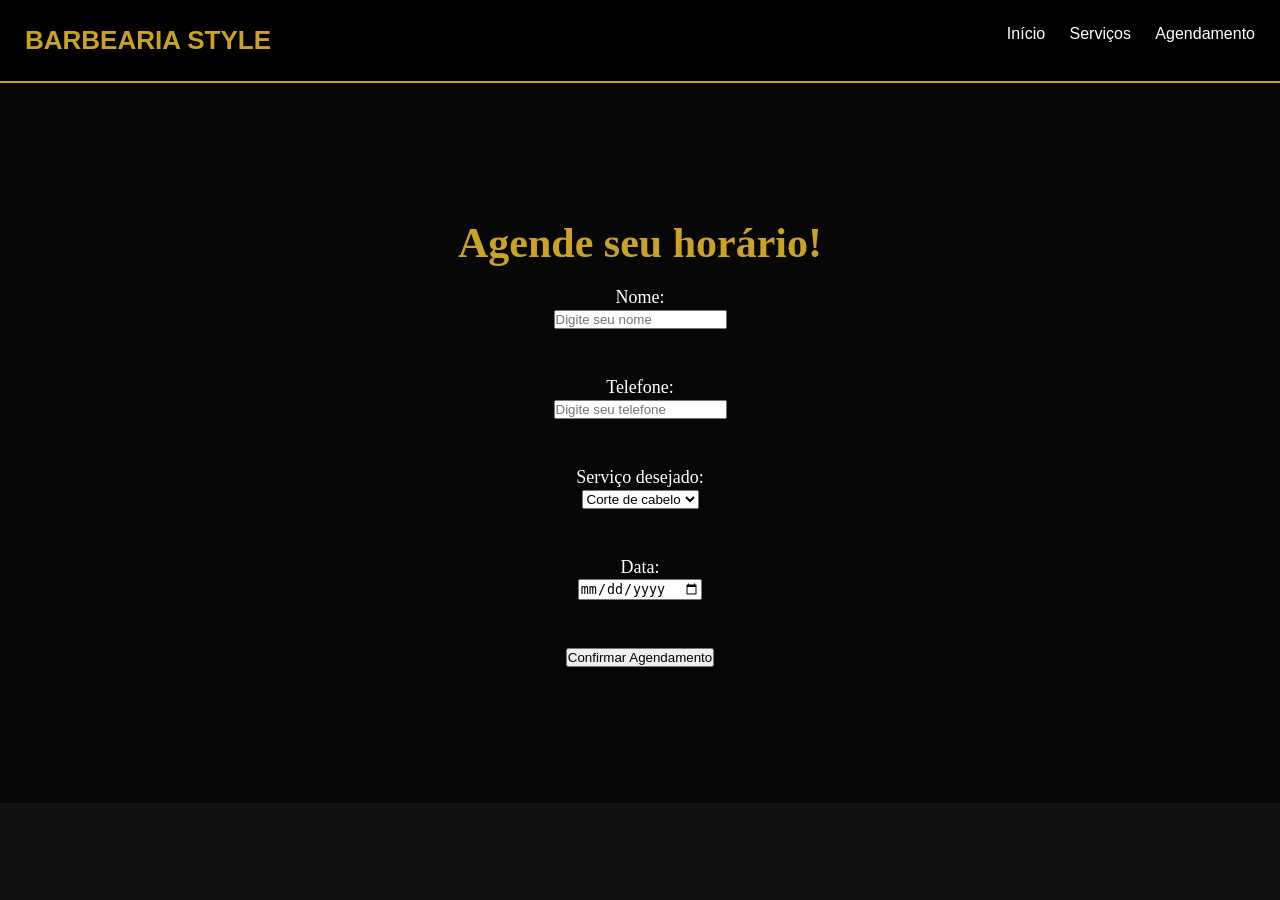
==== agendamento.html @ eafc561c "agendamento.html" ====
<!DOCTYPE html>
<html lang="pt-br">
<head>
    <meta charset="UTF-8">
    <meta name="viewport" content="width=device-width, initial-scale=1.0">
    <title>Agendamento - Barbearia Style</title>
    <link rel="stylesheet" href="style.css">
</head>
<body>

    <header>
        <h1>BARBEARIA STYLE</h1>

        <nav>
            <a href="index.html">Início</a>
            <a href="servicos.html">Serviços</a>
            <a href="agendamento.html">Agendamento</a>
        </nav>
    </header>

    <main>
        <h2>Agende seu horário!</h2>

        <form>
            <p>
                <label>Nome:</label><br>
                <input type="text" placeholder="Digite seu nome">
            </p>

            <br>

            <p>
                <label>Telefone:</label><br>
                <input type="tel" placeholder="Digite seu telefone">
            </p>

            <br>

            <p>
                <label>Serviço desejado:</label><br>
                <select>
                    <option>Corte de cabelo</option>
                    <option>Barba</option>
                    <option>Corte + Barba</option>
                    <option>Sobrancelha</option>
                </select>
            </p>

            <br>

            <p>
                <label>Data:</label><br>
                <input type="date">
            </p>

            <br>

            <button type="button">Confirmar Agendamento</button>
        </form>
    </main>

</body>
</html>
---- style.css ----
*{
    margin: 0;
    padding: 0;
    box-sizing: border-box;
}

body {
    background-color: #111;
    color: #fff;
    font - family: Arial, sans-serif;
}

header {
      background-color: #111;
      color:#fff;
      font-family: Arial, sans-serif;
}

header {
      background-color: #000;
      padding: 25px;
      display: flex;
      justify-content: space-between;
      align-itens: center;
      border-bottom: 2px solid #c9a227;
}

header h1 {
    color: #c9a227;
    font-size: 26px;
}

nav a {
    color: white;
    text-decoration: none;
    margin-left: 20px;
    transition: 0.3s;
}

nav a:hover {
    color: #c9a227;
}

main {
    min-height: 80vh;
    display: flex;
    flex-direction: column;
    justify-content: center;
    align-items: center;
    text-align: center;
    padding: 30px;
    background: linear-gradient(#0009, #0009);
}

main h2 {
    color: #c9a227;
    font-size: 42px;
    margin-bottom: 20px;
}

main p {
    font-size: 18px;
    margin-bottom: 30px;
}

main a {
    background-color: #c9a227;
    color: #000;
    padding: 15px 25px;
    border-radius: 5px;
    text-decoration: none;
    font-weight: bold;
}

main a:hover {
    background-color: #fff;
}
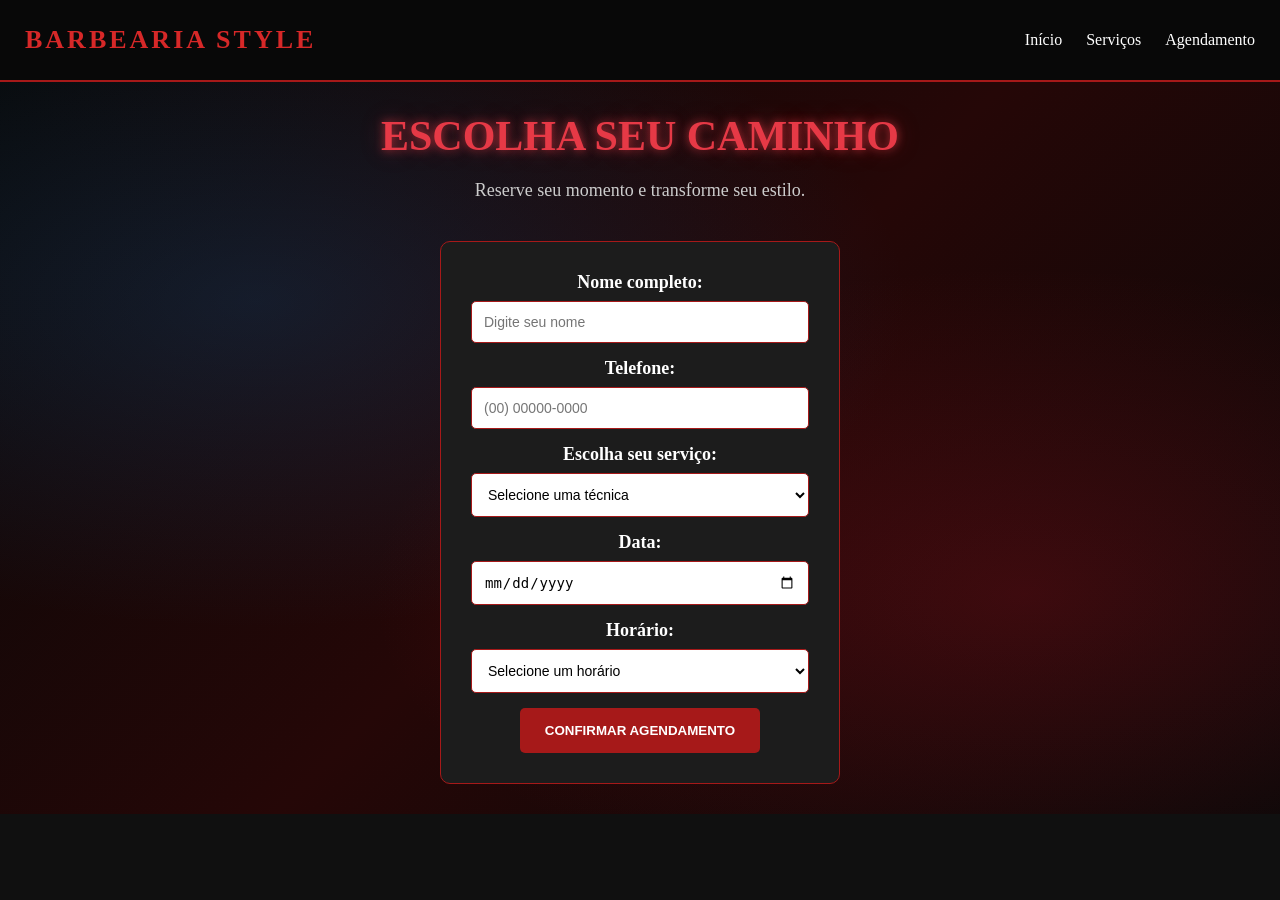
==== commit 07c32d74: "Update agendamento.html" ====
--- a/agendamento.html
+++ b/agendamento.html
@@ -19,45 +19,63 @@
         </nav>
     </header>
 
-    <main>
-        <h2>Agende seu horário!</h2>
+    <main class="pagina-agendamento">
 
-        <form>
+        <h2>ESCOLHA SEU CAMINHO</h2>
+
+        <p class="descricao-servicos">
+            Reserve seu momento e transforme seu estilo.
+        </p>
+
+        <form class="form-agendamento">
+
             <p>
-                <label>Nome:</label><br>
-                <input type="text" placeholder="Digite seu nome">
+                <label for="nome">Nome completo:</label>
+                <input type="text" id="nome" name="nome"
+                    placeholder="Digite seu nome" required>
             </p>
 
-            <br>
+            <p>
+                <label for="telefone">Telefone:</label>
+                <input type="tel" id="telefone" name="telefone"
+                    placeholder="(00) 00000-0000" required>
+            </p>
 
             <p>
-                <label>Telefone:</label><br>
-                <input type="tel" placeholder="Digite seu telefone">
-            </p>
-
-            <br>
-
-            <p>
-                <label>Serviço desejado:</label><br>
-                <select>
-                    <option>Corte de cabelo</option>
-                    <option>Barba</option>
-                    <option>Corte + Barba</option>
-                    <option>Sobrancelha</option>
+                <label for="servico">Escolha seu serviço:</label>
+                <select id="servico" name="servico" required>
+                    <option value="">Selecione uma técnica</option>
+                    <option value="Corte Tradicional">Respiração da Água - Corte Tradicional</option>
+                    <option value="Corte e Barba">Respiração das Chamas - Corte + Barba</option>
+                    <option value="Acabamento">Respiração do Trovão - Acabamento</option>
+                    <option value="Barba">Respiração da Névoa - Barba</option>
                 </select>
             </p>
 
-            <br>
+            <p>
+                <label for="data">Data:</label>
+                <input type="date" id="data" name="data" required>
+            </p>
 
             <p>
-                <label>Data:</label><br>
-                <input type="date">
+                <label for="horario">Horário:</label>
+                <select id="horario" name="horario" required>
+                    <option value="">Selecione um horário</option>
+                    <option>09:00</option>
+                    <option>10:00</option>
+                    <option>11:00</option>
+                    <option>13:00</option>
+                    <option>14:00</option>
+                    <option>15:00</option>
+                    <option>16:00</option>
+                    <option>17:00</option>
+                </select>
             </p>
 
-            <br>
+            <button type="submit">CONFIRMAR AGENDAMENTO</button>
 
-            <button type="button">Confirmar Agendamento</button>
         </form>
+
     </main>
 
 </body>
--- a/style.css
+++ b/style.css
@@ -1,33 +1,28 @@
-*{
+* {
     margin: 0;
     padding: 0;
     box-sizing: border-box;
 }
 
 body {
-    background-color: #111;
-    color: #fff;
-    font - family: Arial, sans-serif;
+    background-color: #101010;
+    color: #f5f5f5;
+    font-family: Georgia, serif;
 }
 
 header {
-      background-color: #111;
-      color:#fff;
-      font-family: Arial, sans-serif;
-}
-
-header {
-      background-color: #000;
-      padding: 25px;
-      display: flex;
-      justify-content: space-between;
-      align-itens: center;
-      border-bottom: 2px solid #c9a227;
+    background-color: #080808;
+    padding: 25px;
+    display: flex;
+    justify-content: space-between;
+    align-items: center;
+    border-bottom: 2px solid #a61919;
 }
 
 header h1 {
-    color: #c9a227;
+    color: #d62828;
     font-size: 26px;
+    letter-spacing: 3px;
 }
 
 nav a {
@@ -38,7 +33,7 @@
 }
 
 nav a:hover {
-    color: #c9a227;
+    color: #d62828;
 }
 
 main {
@@ -49,30 +44,207 @@
     align-items: center;
     text-align: center;
     padding: 30px;
-    background: linear-gradient(#0009, #0009);
+    background: linear-gradient(
+        135deg,
+        #101010,
+        #250707,
+        #101010
+    );
 }
 
 main h2 {
-    color: #c9a227;
+    color: #e63946;
     font-size: 42px;
     margin-bottom: 20px;
 }
 
 main p {
     font-size: 18px;
-    margin-bottom: 30px;
-}
-
-main a {
-    background-color: #c9a227;
-    color: #000;
+    margin-bottom: 20px;
+}
+
+main a,
+form button {
+    background-color: #a61919;
+    color: white;
     padding: 15px 25px;
     border-radius: 5px;
     text-decoration: none;
     font-weight: bold;
-}
-
-main a:hover {
+    border: none;
+    cursor: pointer;
+    transition: 0.3s;
+}
+
+main a:hover,
+form button:hover {
+    background-color: #e63946;
+    transform: scale(1.05);
+}
+
+form {
+    width: 100%;
+    max-width: 400px;
+    background-color: #1c1c1c;
+    padding: 30px;
+    border: 1px solid #a61919;
+    border-radius: 10px;
+}
+
+form p {
+    margin-bottom: 15px;
+}
+
+form label {
+    color: #fff;
+    font-weight: bold;
+}
+
+form input,
+form select {
+    width: 100%;
+    padding: 12px;
+    margin-top: 8px;
+    border: 1px solid #a61919;
+    border-radius: 5px;
     background-color: #fff;
-}
-  
+    font-size: 14px;
+}
+
+.frase {
+    color: #c9a0a0;
+    font-style: italic;
+    font-size: 16px;
+    margin-top: 35px;
+    letter-spacing: 1px;
+    text-shadow: 0 0 8px #a61919;
+}
+
+
+main {
+    position: relative;
+    overflow: hidden;
+    background:
+        radial-gradient(
+            ellipse at 20% 30%,
+            rgba(20, 90, 150, 0.25),
+            transparent 45%
+        ),
+        radial-gradient(
+            ellipse at 80% 70%,
+            rgba(180, 20, 35, 0.25),
+            transparent 45%
+        ),
+        linear-gradient(
+            135deg,
+            #080808,
+            #250707,
+            #080808
+        );
+}
+
+main h2 {
+    text-shadow:
+        0 0 10px rgba(230, 57, 70, 0.7),
+        0 0 25px rgba(230, 57, 70, 0.3);
+}
+
+main p {
+    position: relative;
+    z-index: 1;
+}
+
+/* PÁGINA DE SERVIÇOS */
+
+.pagina-servicos {
+    min-height: 100vh;
+    padding: 60px 30px;
+    display: flex;
+    flex-direction: column;
+    align-items: center;
+}
+
+.descricao-servicos {
+    color: #ccc;
+    margin-bottom: 40px;
+}
+
+.servicos-container {
+    display: grid;
+    grid-template-columns: repeat(2, 1fr);
+    gap: 25px;
+    width: 100%;
+    max-width: 900px;
+    margin-bottom: 40px;
+}
+
+.servico-card {
+    background: #181818;
+    border: 1px solid #a61919;
+    border-radius: 12px;
+    padding: 30px 20px;
+    text-align: center;
+    transition: 0.3s;
+    box-shadow: 0 0 12px rgba(166, 25, 25, 0.15);
+}
+
+.servico-card:hover {
+    transform: translateY(-8px);
+    box-shadow: 0 0 22px rgba(166, 25, 25, 0.5);
+}
+
+.servico-card span {
+    font-size: 42px;
+}
+
+.servico-card h3 {
+    color: #e63946;
+    font-size: 19px;
+    margin: 15px 0;
+}
+
+.servico-card h4 {
+    color: #fff;
+    margin-bottom: 12px;
+}
+
+.servico-card p {
+    color: #bbb;
+    font-size: 15px;
+    line-height: 1.5;
+}
+
+.servico-card strong {
+    display: block;
+    color: #e63946;
+    font-size: 23px;
+    margin-top: 20px;
+}
+
+.agua {
+    border-color: #168bd2;
+}
+
+.chamas {
+    border-color: #d62828;
+}
+
+.trovao {
+    border-color: #d6b82b;
+}
+
+.nevoa {
+    border-color: #9278c7;
+}
+
+@media (max-width: 600px) {
+    .servicos-container {
+        grid-template-columns: 1fr;
+    }
+
+    .pagina-servicos {
+        padding: 40px 15px;
+    }
+}
+
+
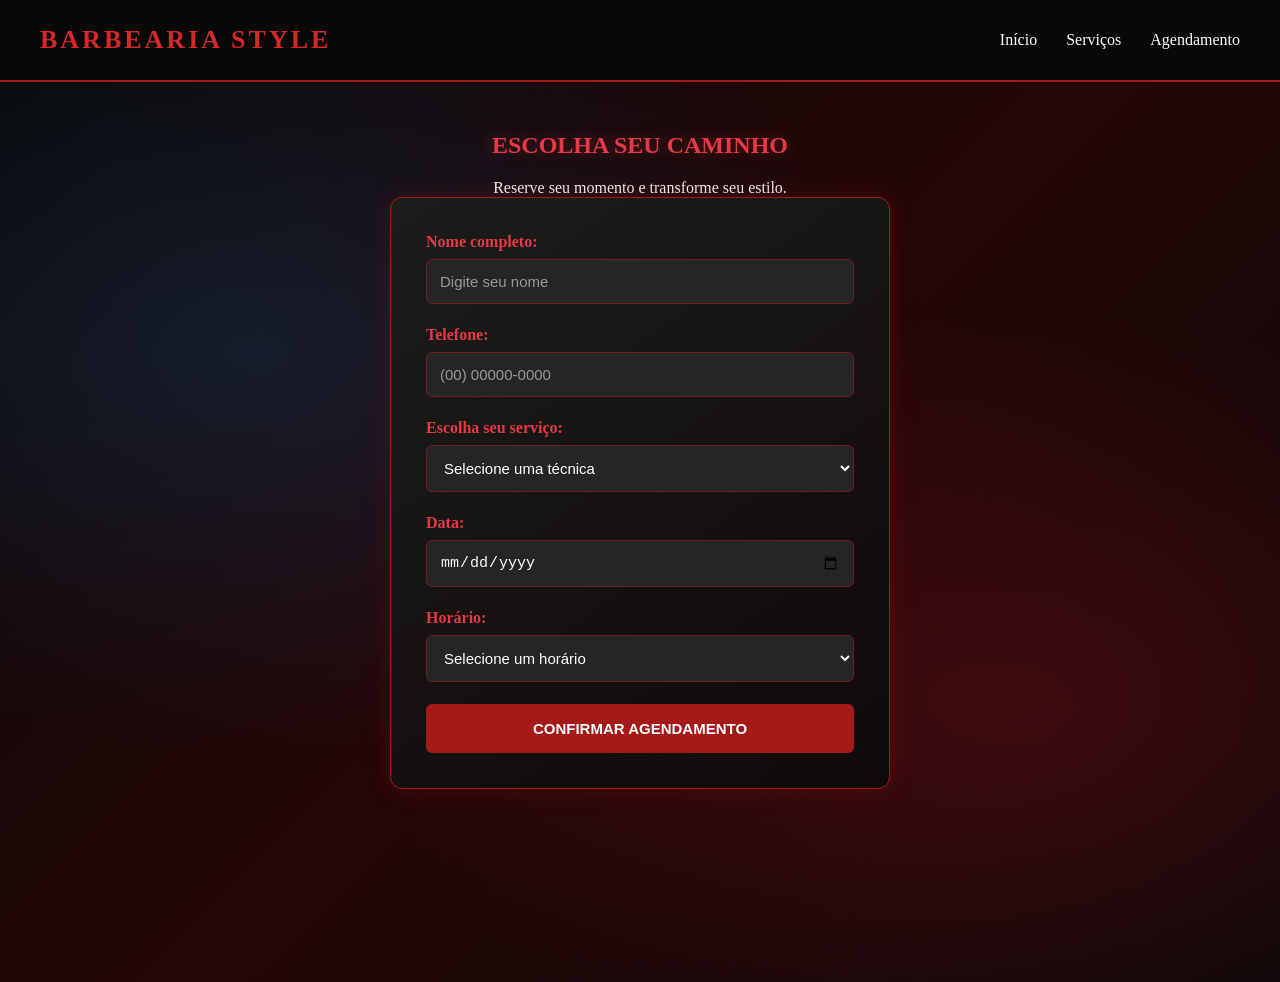
==== commit 3357b3c4: "ultimo, finalmente." ====
--- a/agendamento.html
+++ b/agendamento.html
@@ -45,10 +45,10 @@
                 <label for="servico">Escolha seu serviço:</label>
                 <select id="servico" name="servico" required>
                     <option value="">Selecione uma técnica</option>
-                    <option value="Corte Tradicional">Respiração da Água - Corte Tradicional</option>
-                    <option value="Corte e Barba">Respiração das Chamas - Corte + Barba</option>
-                    <option value="Acabamento">Respiração do Trovão - Acabamento</option>
-                    <option value="Barba">Respiração da Névoa - Barba</option>
+                    <option value="Corte Tradicional">Corte Tradicional</option>
+                    <option value="Corte e Barba">Corte + Barba</option>
+                    <option value="Acabamento">Acabamento</option>
+                    <option value="Barba">Barba</option>
                 </select>
             </p>
 
@@ -61,7 +61,6 @@
                 <label for="horario">Horário:</label>
                 <select id="horario" name="horario" required>
                     <option value="">Selecione um horário</option>
-                    <option>09:00</option>
                     <option>10:00</option>
                     <option>11:00</option>
                     <option>13:00</option>
--- a/style.css
+++ b/style.css
@@ -1,3 +1,4 @@
+
 * {
     margin: 0;
     padding: 0;
@@ -5,14 +6,14 @@
 }
 
 body {
-    background-color: #101010;
+    background: #101010;
     color: #f5f5f5;
     font-family: Georgia, serif;
 }
 
 header {
-    background-color: #080808;
-    padding: 25px;
+    background: #080808;
+    padding: 25px 40px;
     display: flex;
     justify-content: space-between;
     align-items: center;
@@ -28,133 +29,100 @@
 nav a {
     color: white;
     text-decoration: none;
-    margin-left: 20px;
-    transition: 0.3s;
+    margin-left: 25px;
+    transition: .3s;
 }
 
 nav a:hover {
     color: #d62828;
 }
-
-main {
-    min-height: 80vh;
-    display: flex;
-    flex-direction: column;
-    justify-content: center;
-    align-items: center;
-    text-align: center;
-    padding: 30px;
-    background: linear-gradient(
-        135deg,
-        #101010,
-        #250707,
-        #101010
-    );
-}
-
-main h2 {
-    color: #e63946;
-    font-size: 42px;
-    margin-bottom: 20px;
-}
-
-main p {
-    font-size: 18px;
-    margin-bottom: 20px;
-}
-
-main a,
-form button {
-    background-color: #a61919;
-    color: white;
-    padding: 15px 25px;
-    border-radius: 5px;
-    text-decoration: none;
-    font-weight: bold;
-    border: none;
-    cursor: pointer;
-    transition: 0.3s;
-}
-
-main a:hover,
-form button:hover {
-    background-color: #e63946;
-    transform: scale(1.05);
-}
-
-form {
-    width: 100%;
-    max-width: 400px;
-    background-color: #1c1c1c;
-    padding: 30px;
-    border: 1px solid #a61919;
-    border-radius: 10px;
-}
-
-form p {
-    margin-bottom: 15px;
-}
-
-form label {
-    color: #fff;
-    font-weight: bold;
-}
-
-form input,
-form select {
-    width: 100%;
-    padding: 12px;
-    margin-top: 8px;
-    border: 1px solid #a61919;
-    border-radius: 5px;
-    background-color: #fff;
-    font-size: 14px;
-}
-
-.frase {
-    color: #c9a0a0;
-    font-style: italic;
-    font-size: 16px;
-    margin-top: 35px;
-    letter-spacing: 1px;
-    text-shadow: 0 0 8px #a61919;
-}
-
 
 main {
     position: relative;
     overflow: hidden;
     background:
-        radial-gradient(
-            ellipse at 20% 30%,
-            rgba(20, 90, 150, 0.25),
-            transparent 45%
-        ),
-        radial-gradient(
-            ellipse at 80% 70%,
-            rgba(180, 20, 35, 0.25),
-            transparent 45%
-        ),
-        linear-gradient(
-            135deg,
-            #080808,
-            #250707,
-            #080808
-        );
+        radial-gradient(ellipse at 20% 30%, rgba(20, 90, 150, .25), transparent 45%),
+        radial-gradient(ellipse at 80% 70%, rgba(180, 20, 35, .25), transparent 45%),
+        linear-gradient(135deg, #080808, #250707, #080808);
 }
 
 main h2 {
-    text-shadow:
-        0 0 10px rgba(230, 57, 70, 0.7),
-        0 0 25px rgba(230, 57, 70, 0.3);
-}
-
-main p {
-    position: relative;
-    z-index: 1;
-}
-
-/* PÁGINA DE SERVIÇOS */
+    color: #e63946;
+    text-shadow: 0 0 15px rgba(230, 57, 70, .4);
+}
+
+.pagina-inicial {
+    min-height: 85vh;
+    padding: 70px 25px;
+    display: flex;
+    justify-content: center;
+    align-items: center;
+    text-align: center;
+}
+
+.conteudo-inicial {
+    width: 100%;
+    max-width: 900px;
+    margin: auto;
+}
+
+.conteudo-inicial .subtitulo {
+    color: #ff303f;
+    font-size: 23px;
+    font-weight: bold;
+    letter-spacing: 6px;
+    margin-bottom: 30px;
+}
+
+.conteudo-inicial h2 {
+    font-size: clamp(34px, 5vw, 52px);
+    line-height: 1.35;
+    letter-spacing: 2px;
+    margin-bottom: 35px;
+}
+
+.conteudo-inicial .descricao-inicial {
+    max-width: 650px;
+    margin: 0 auto 50px;
+    color: #ccc;
+    font-size: 18px;
+    letter-spacing: normal;
+    line-height: 1.9;
+}
+
+.botoes-inicial {
+    display: flex;
+    justify-content: center;
+    align-items: center;
+    flex-wrap: wrap;
+    gap: 25px;
+}
+
+.botoes-inicial a {
+    display: inline-block;
+    padding: 17px 30px;
+    background: #a61919;
+    color: white;
+    border-radius: 5px;
+    text-decoration: none;
+    font-weight: bold;
+    letter-spacing: normal;
+    transition: .3s;
+}
+
+.botoes-inicial a:hover {
+    background: #e63946;
+    transform: translateY(-3px);
+}
+
+.botoes-inicial .botao-secundario {
+    background: transparent;
+    border: 1px solid #a61919;
+}
+
+.botoes-inicial .botao-secundario:hover {
+    background: #a61919;
+}
 
 .pagina-servicos {
     min-height: 100vh;
@@ -162,10 +130,10 @@
     display: flex;
     flex-direction: column;
     align-items: center;
-}
-
-.descricao-servicos {
-    color: #ccc;
+    text-align: center;
+}
+
+.pagina-servicos h2 {
     margin-bottom: 40px;
 }
 
@@ -183,18 +151,18 @@
     border: 1px solid #a61919;
     border-radius: 12px;
     padding: 30px 20px;
-    text-align: center;
-    transition: 0.3s;
-    box-shadow: 0 0 12px rgba(166, 25, 25, 0.15);
+    transition: .3s;
+    box-shadow: 0 0 12px rgba(166, 25, 25, .15);
 }
 
 .servico-card:hover {
     transform: translateY(-8px);
-    box-shadow: 0 0 22px rgba(166, 25, 25, 0.5);
-}
-
-.servico-card span {
+    box-shadow: 0 0 22px rgba(166, 25, 25, .5);
+}
+
+.pagina-servicos .servico-card span {
     font-size: 42px;
+    filter: grayscale(100%) brightness(55%);
 }
 
 .servico-card h3 {
@@ -203,15 +171,10 @@
     margin: 15px 0;
 }
 
-.servico-card h4 {
-    color: #fff;
-    margin-bottom: 12px;
-}
-
 .servico-card p {
     color: #bbb;
     font-size: 15px;
-    line-height: 1.5;
+    line-height: 1.6;
 }
 
 .servico-card strong {
@@ -221,23 +184,143 @@
     margin-top: 20px;
 }
 
-.agua {
+.azul {
     border-color: #168bd2;
 }
 
-.chamas {
+.amarelo {
     border-color: #d62828;
 }
 
-.trovao {
+.vermelho {
     border-color: #d6b82b;
 }
 
-.nevoa {
+.roxo {
     border-color: #9278c7;
 }
 
+.pagina-servicos > a {
+    background: #a61919;
+    color: white;
+    padding: 15px 28px;
+    border-radius: 5px;
+    text-decoration: none;
+    font-weight: bold;
+    transition: .3s;
+}
+
+.pagina-servicos > a:hover {
+    background: #e63946;
+}
+
+.pagina-agendamento {
+    min-height: 100vh;
+    padding: 50px 20px;
+    display: flex;
+    flex-direction: column;
+    align-items: center;
+}
+
+.pagina-agendamento h2 {
+    margin-bottom: 20px;
+}
+
+.form-agendamento {
+    width: 100%;
+    max-width: 500px;
+    background: linear-gradient(145deg, #1c1c1c, #100909);
+    padding: 35px;
+    border: 1px solid #a61919;
+    border-radius: 12px;
+    box-shadow: 0 0 25px rgba(166, 25, 25, .25);
+}
+
+.form-agendamento p {
+    margin-bottom: 22px;
+    text-align: left;
+}
+
+.form-agendamento label {
+    display: block;
+    color: #e63946;
+    font-weight: bold;
+    margin-bottom: 8px;
+}
+
+.form-agendamento input,
+.form-agendamento select {
+    width: 100%;
+    padding: 13px;
+    border: 1px solid #6e2020;
+    border-radius: 6px;
+    background: #252525;
+    color: white;
+    font-size: 15px;
+}
+
+.form-agendamento input:focus,
+.form-agendamento select:focus {
+    outline: none;
+    border-color: #e63946;
+    box-shadow: 0 0 10px rgba(230, 57, 70, .3);
+}
+
+.form-agendamento input::placeholder {
+    color: #999;
+}
+
+.form-agendamento button {
+    width: 100%;
+    padding: 16px;
+    background: #a61919;
+    color: white;
+    border: none;
+    border-radius: 6px;
+    font-weight: bold;
+    font-size: 15px;
+    cursor: pointer;
+    transition: .3s;
+}
+
+.form-agendamento button:hover {
+    background: #e63946;
+    transform: scale(1.02);
+}
+
 @media (max-width: 600px) {
+    header {
+        padding: 20px;
+        flex-direction: column;
+        gap: 20px;
+    }
+
+    nav a {
+        margin: 0 7px;
+    }
+
+    .pagina-inicial {
+        min-height: 80vh;
+        padding: 50px 20px;
+    }
+
+    .conteudo-inicial h2 {
+        font-size: 32px;
+    }
+
+    .conteudo-inicial .descricao-inicial {
+        font-size: 16px;
+    }
+
+    .botoes-inicial {
+        flex-direction: column;
+    }
+
+    .botoes-inicial a {
+        width: 100%;
+        max-width: 320px;
+    }
+
     .servicos-container {
         grid-template-columns: 1fr;
     }
@@ -245,6 +328,8 @@
     .pagina-servicos {
         padding: 40px 15px;
     }
-}
-
-
+
+    .form-agendamento {
+        padding: 22px;
+    }
+}
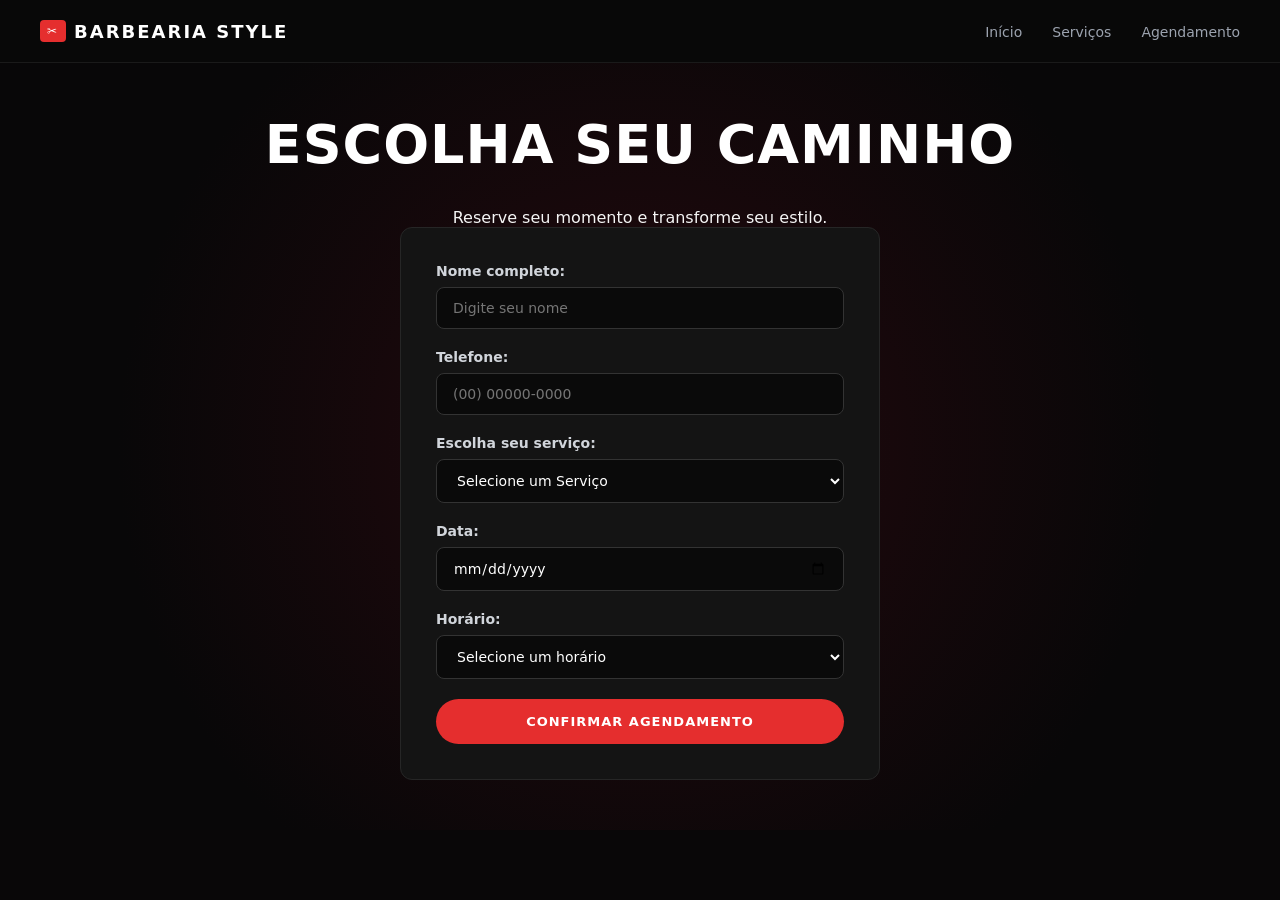
==== commit dc1287ff: "Update service selection option text" ====
--- a/agendamento.html
+++ b/agendamento.html
@@ -44,7 +44,7 @@
             <p>
                 <label for="servico">Escolha seu serviço:</label>
                 <select id="servico" name="servico" required>
-                    <option value="">Selecione uma técnica</option>
+                    <option value="">Selecione um Serviço</option>
                     <option value="Corte Tradicional">Corte Tradicional</option>
                     <option value="Corte e Barba">Corte + Barba</option>
                     <option value="Acabamento">Acabamento</option>
--- a/style.css
+++ b/style.css
@@ -3,54 +3,82 @@
     margin: 0;
     padding: 0;
     box-sizing: border-box;
+    font-family: system-ui, -apple-system, BlinkMacSystemFont, 'Segoe UI', Roboto, sans-serif;
 }
 
 body {
-    background: #101010;
+    background: #090708;
     color: #f5f5f5;
-    font-family: Georgia, serif;
-}
-
+}
+
+/* HEADER / BARRA DE NAVEGAÇÃO */
 header {
     background: #080808;
-    padding: 25px 40px;
+    padding: 20px 40px;
     display: flex;
     justify-content: space-between;
     align-items: center;
-    border-bottom: 2px solid #a61919;
+    border-bottom: 1px solid #1a1a1a;
 }
 
 header h1 {
-    color: #d62828;
-    font-size: 26px;
-    letter-spacing: 3px;
+    color: #ffffff;
+    font-size: 18px;
+    font-weight: 800;
+    letter-spacing: 2px;
+    display: flex;
+    align-items: center;
+    gap: 8px;
+}
+
+/* Adiciona o quadrado vermelho com ícone de tesoura antes do texto da logo no CSS */
+header h1::before {
+    content: "✂";
+    display: inline-flex;
+    align-items: justify;
+    justify-content: center;
+    background: #e52e2e;
+    color: white;
+    font-size: 12px;
+    padding: 4px 7px;
+    border-radius: 4px;
 }
 
 nav a {
-    color: white;
+    color: #9ca3af;
     text-decoration: none;
     margin-left: 25px;
-    transition: .3s;
-}
-
-nav a:hover {
-    color: #d62828;
-}
-
+    font-size: 14px;
+    font-weight: 500;
+    transition: .3s;
+}
+
+nav a:hover, nav a.active {
+    color: #ffffff;
+}
+
+nav a.active {
+    border-bottom: 2px solid #e52e2e;
+    padding-bottom: 4px;
+}
+
+/* CONTAINER PRINCIPAL E BACKGROUND */
 main {
     position: relative;
     overflow: hidden;
-    background:
-        radial-gradient(ellipse at 20% 30%, rgba(20, 90, 150, .25), transparent 45%),
-        radial-gradient(ellipse at 80% 70%, rgba(180, 20, 35, .25), transparent 45%),
-        linear-gradient(135deg, #080808, #250707, #080808);
+    background: radial-gradient(circle at center, #25090e 0%, #080708 70%);
 }
 
 main h2 {
-    color: #e63946;
-    text-shadow: 0 0 15px rgba(230, 57, 70, .4);
-}
-
+    color: #ffffff;
+    font-size: clamp(32px, 5vw, 54px);
+    font-weight: 800;
+    line-height: 1.2;
+    letter-spacing: 1px;
+    margin-bottom: 25px;
+}
+
+/* PÁGINA INICIAL */
 .pagina-inicial {
     min-height: 85vh;
     padding: 70px 25px;
@@ -62,70 +90,86 @@
 
 .conteudo-inicial {
     width: 100%;
-    max-width: 900px;
+    max-width: 850px;
     margin: auto;
 }
 
+/* Estilo de Pílula (Badge) para o Subtítulo igual à 2ª imagem */
 .conteudo-inicial .subtitulo {
-    color: #ff303f;
-    font-size: 23px;
-    font-weight: bold;
-    letter-spacing: 6px;
-    margin-bottom: 30px;
-}
-
-.conteudo-inicial h2 {
-    font-size: clamp(34px, 5vw, 52px);
-    line-height: 1.35;
+    display: inline-flex;
+    align-items: center;
+    gap: 8px;
+    background: #171717;
+    border: 1px solid #262626;
+    color: #d1d5db;
+    font-size: 11px;
+    font-weight: 700;
     letter-spacing: 2px;
-    margin-bottom: 35px;
+    padding: 6px 16px;
+    border-radius: 50px;
+    margin-bottom: 25px;
+    text-transform: uppercase;
+}
+
+.conteudo-inicial .subtitulo::before {
+    content: "";
+    display: inline-block;
+    width: 7px;
+    height: 7px;
+    background-color: #e52e2e;
+    border-radius: 50%;
 }
 
 .conteudo-inicial .descricao-inicial {
-    max-width: 650px;
-    margin: 0 auto 50px;
-    color: #ccc;
-    font-size: 18px;
-    letter-spacing: normal;
-    line-height: 1.9;
-}
-
+    max-width: 600px;
+    margin: 0 auto 40px;
+    color: #9ca3af;
+    font-size: 16px;
+    line-height: 1.6;
+}
+
+/* BOTÕES ARREDONDADOS DA PÁGINA INICIAL */
 .botoes-inicial {
     display: flex;
     justify-content: center;
     align-items: center;
     flex-wrap: wrap;
-    gap: 25px;
+    gap: 16px;
 }
 
 .botoes-inicial a {
     display: inline-block;
-    padding: 17px 30px;
-    background: #a61919;
-    color: white;
-    border-radius: 5px;
+    padding: 15px 32px;
+    background: #e52e2e;
+    color: white;
+    border-radius: 50px;
     text-decoration: none;
-    font-weight: bold;
-    letter-spacing: normal;
-    transition: .3s;
+    font-weight: 700;
+    letter-spacing: 1px;
+    font-size: 12px;
+    transition: .3s;
+    box-shadow: 0 4px 20px rgba(229, 46, 46, 0.3);
 }
 
 .botoes-inicial a:hover {
-    background: #e63946;
-    transform: translateY(-3px);
+    background: #c82323;
+    transform: translateY(-2px);
 }
 
 .botoes-inicial .botao-secundario {
     background: transparent;
-    border: 1px solid #a61919;
+    border: 1px solid #333333;
+    box-shadow: none;
 }
 
 .botoes-inicial .botao-secundario:hover {
-    background: #a61919;
-}
-
+    background: transparent;
+    border-color: #666666;
+}
+
+/* SERVIÇOS */
 .pagina-servicos {
-    min-height: 100vh;
+    min-height: 85vh;
     padding: 60px 30px;
     display: flex;
     flex-direction: column;
@@ -147,169 +191,138 @@
 }
 
 .servico-card {
-    background: #181818;
-    border: 1px solid #a61919;
+    background: #141414;
+    border: 1px solid #262626;
     border-radius: 12px;
     padding: 30px 20px;
     transition: .3s;
-    box-shadow: 0 0 12px rgba(166, 25, 25, .15);
 }
 
 .servico-card:hover {
-    transform: translateY(-8px);
-    box-shadow: 0 0 22px rgba(166, 25, 25, .5);
+    transform: translateY(-5px);
+    border-color: #e52e2e;
 }
 
 .pagina-servicos .servico-card span {
-    font-size: 42px;
-    filter: grayscale(100%) brightness(55%);
+    font-size: 36px;
 }
 
 .servico-card h3 {
-    color: #e63946;
-    font-size: 19px;
+    color: #ffffff;
+    font-size: 18px;
     margin: 15px 0;
 }
 
 .servico-card p {
-    color: #bbb;
-    font-size: 15px;
+    color: #9ca3af;
+    font-size: 14px;
     line-height: 1.6;
 }
 
 .servico-card strong {
     display: block;
-    color: #e63946;
-    font-size: 23px;
+    color: #e52e2e;
+    font-size: 22px;
     margin-top: 20px;
 }
 
-.azul {
-    border-color: #168bd2;
-}
-
-.amarelo {
-    border-color: #d62828;
-}
-
-.vermelho {
-    border-color: #d6b82b;
-}
-
-.roxo {
-    border-color: #9278c7;
-}
-
 .pagina-servicos > a {
-    background: #a61919;
-    color: white;
-    padding: 15px 28px;
-    border-radius: 5px;
+    background: #e52e2e;
+    color: white;
+    padding: 15px 32px;
+    border-radius: 50px;
     text-decoration: none;
-    font-weight: bold;
+    font-weight: 700;
+    font-size: 12px;
+    letter-spacing: 1px;
     transition: .3s;
 }
 
 .pagina-servicos > a:hover {
-    background: #e63946;
-}
-
+    background: #c82323;
+}
+
+/* AGENDAMENTO */
 .pagina-agendamento {
-    min-height: 100vh;
+    min-height: 85vh;
     padding: 50px 20px;
     display: flex;
     flex-direction: column;
     align-items: center;
+    text-align: center;
 }
 
 .pagina-agendamento h2 {
+    margin-bottom: 30px;
+}
+
+.form-agendamento {
+    width: 100%;
+    max-width: 480px;
+    background: #141414;
+    padding: 35px;
+    border: 1px solid #262626;
+    border-radius: 12px;
+}
+
+.form-agendamento p {
     margin-bottom: 20px;
-}
-
-.form-agendamento {
-    width: 100%;
-    max-width: 500px;
-    background: linear-gradient(145deg, #1c1c1c, #100909);
-    padding: 35px;
-    border: 1px solid #a61919;
-    border-radius: 12px;
-    box-shadow: 0 0 25px rgba(166, 25, 25, .25);
-}
-
-.form-agendamento p {
-    margin-bottom: 22px;
     text-align: left;
 }
 
 .form-agendamento label {
     display: block;
-    color: #e63946;
-    font-weight: bold;
+    color: #d1d5db;
+    font-weight: 600;
     margin-bottom: 8px;
+    font-size: 14px;
 }
 
 .form-agendamento input,
 .form-agendamento select {
     width: 100%;
-    padding: 13px;
-    border: 1px solid #6e2020;
-    border-radius: 6px;
-    background: #252525;
-    color: white;
-    font-size: 15px;
+    padding: 12px 16px;
+    border: 1px solid #333333;
+    border-radius: 8px;
+    background: #0a0a0a;
+    color: white;
+    font-size: 14px;
 }
 
 .form-agendamento input:focus,
 .form-agendamento select:focus {
     outline: none;
-    border-color: #e63946;
-    box-shadow: 0 0 10px rgba(230, 57, 70, .3);
-}
-
-.form-agendamento input::placeholder {
-    color: #999;
+    border-color: #e52e2e;
 }
 
 .form-agendamento button {
     width: 100%;
-    padding: 16px;
-    background: #a61919;
+    padding: 15px;
+    background: #e52e2e;
     color: white;
     border: none;
-    border-radius: 6px;
-    font-weight: bold;
-    font-size: 15px;
+    border-radius: 50px;
+    font-weight: 700;
+    font-size: 13px;
+    letter-spacing: 1px;
     cursor: pointer;
     transition: .3s;
 }
 
 .form-agendamento button:hover {
-    background: #e63946;
-    transform: scale(1.02);
-}
-
+    background: #c82323;
+}
+
+/* RESPONSIVO */
 @media (max-width: 600px) {
     header {
         padding: 20px;
         flex-direction: column;
-        gap: 20px;
+        gap: 15px;
     }
 
     nav a {
-        margin: 0 7px;
-    }
-
-    .pagina-inicial {
-        min-height: 80vh;
-        padding: 50px 20px;
-    }
-
-    .conteudo-inicial h2 {
-        font-size: 32px;
-    }
-
-    .conteudo-inicial .descricao-inicial {
-        font-size: 16px;
+        margin: 0 10px;
     }
 
     .botoes-inicial {
@@ -318,18 +331,9 @@
 
     .botoes-inicial a {
         width: 100%;
-        max-width: 320px;
     }
 
     .servicos-container {
         grid-template-columns: 1fr;
     }
-
-    .pagina-servicos {
-        padding: 40px 15px;
-    }
-
-    .form-agendamento {
-        padding: 22px;
-    }
-}
+}
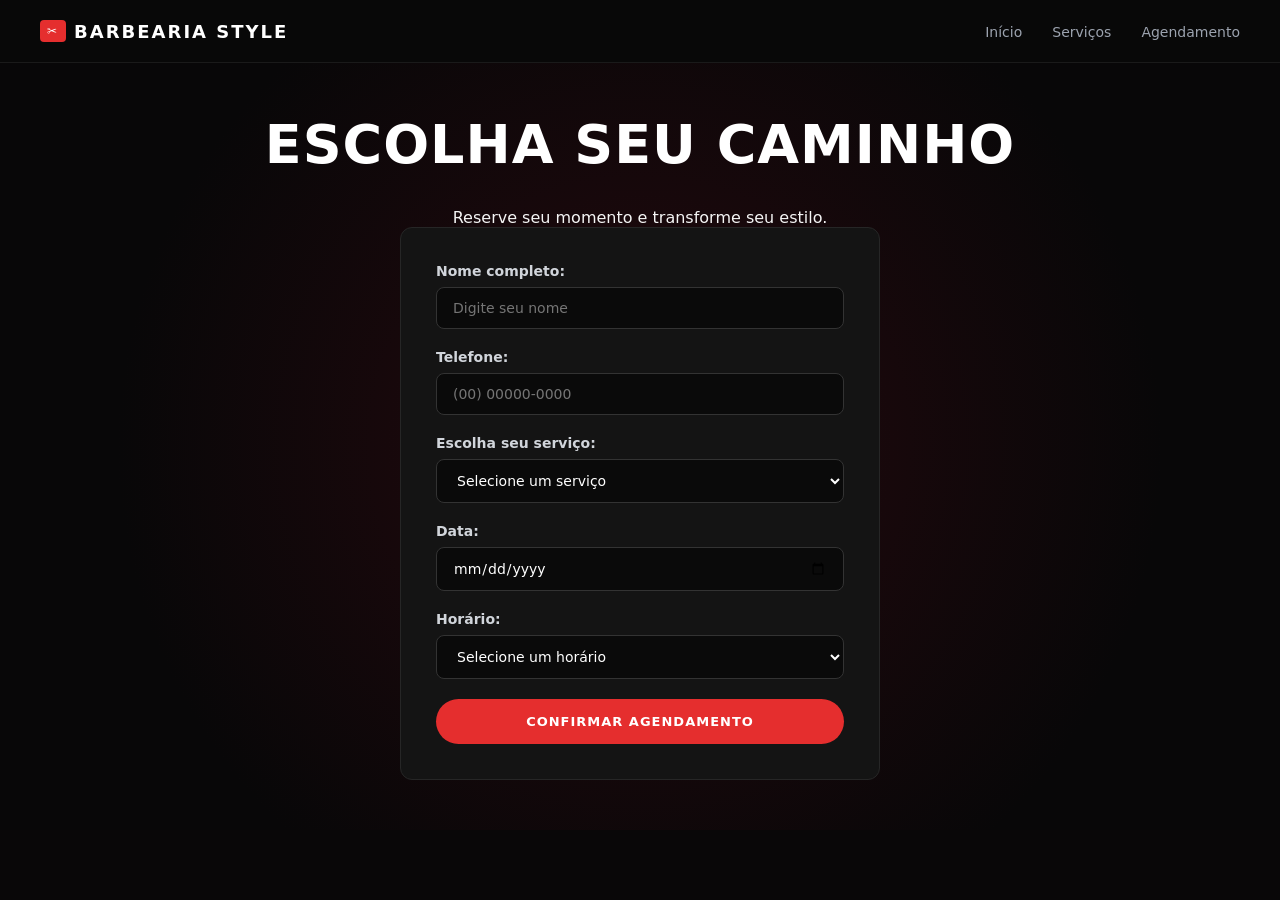
==== commit cbca7d29: "Fix typo in service selection option text" ====
--- a/agendamento.html
+++ b/agendamento.html
@@ -44,7 +44,7 @@
             <p>
                 <label for="servico">Escolha seu serviço:</label>
                 <select id="servico" name="servico" required>
-                    <option value="">Selecione um Serviço</option>
+                    <option value="">Selecione um serviço</option>
                     <option value="Corte Tradicional">Corte Tradicional</option>
                     <option value="Corte e Barba">Corte + Barba</option>
                     <option value="Acabamento">Acabamento</option>
